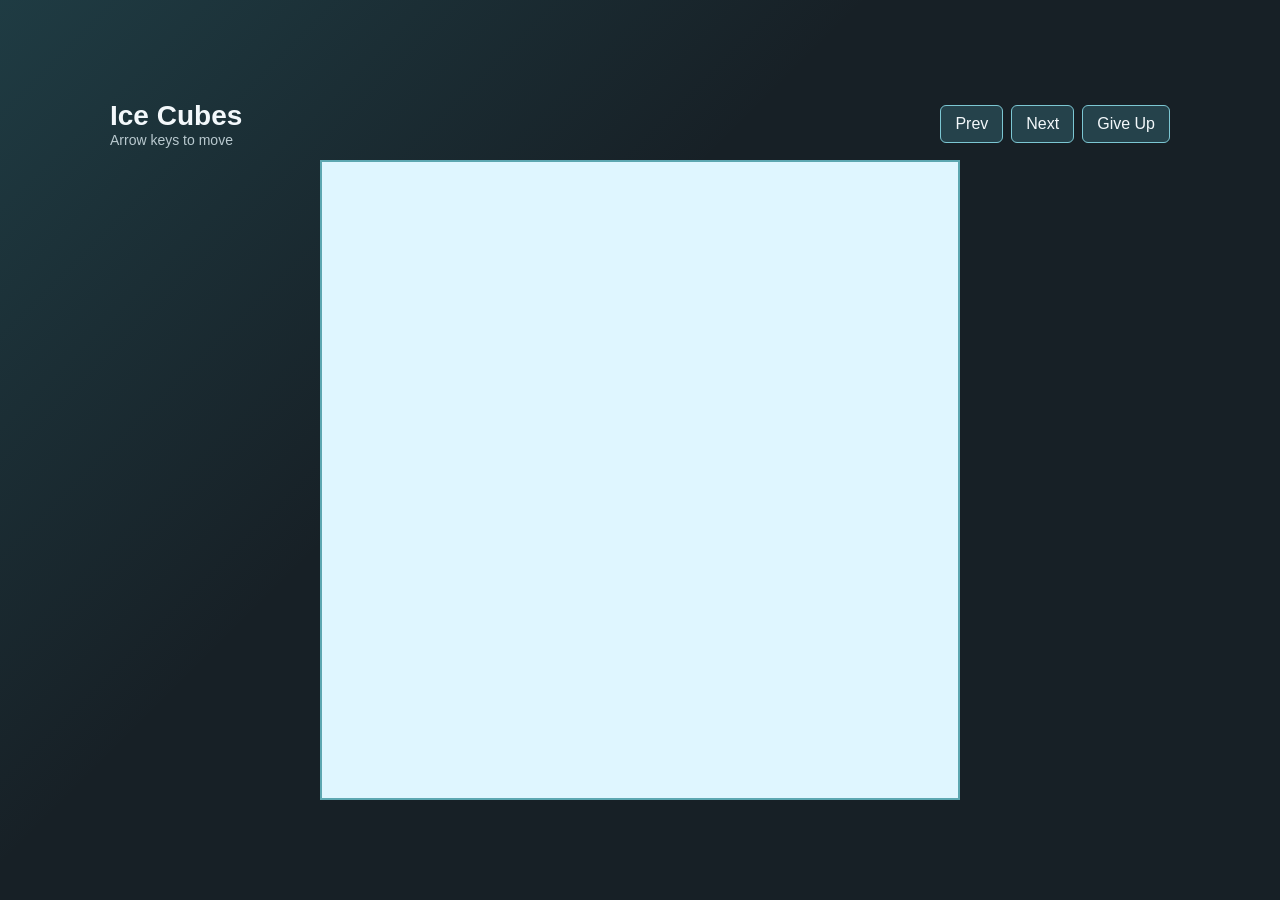
==== index.html @ 9e2e9a9b "first" ====
<!doctype html>
<html lang="ja">
  <head>
    <meta charset="utf-8">
    <meta name="viewport" content="width=device-width, initial-scale=1">
    <title>Ice Cubes</title>
    <link rel="stylesheet" href="style.css">
  </head>
  <body>
    <main class="game-shell">
      <header class="game-header">
        <div>
          <h1>Ice Cubes</h1>
          <p id="status">Arrow keys to move</p>
        </div>
        <div class="controls">
          <button id="prev-stage" type="button" aria-label="Previous stage">Prev</button>
          <button id="next-stage" type="button" aria-label="Next stage">Next</button>
          <button id="give-up" type="button">Give Up</button>
        </div>
      </header>

      <canvas id="game" width="640" height="640" aria-label="Ice Cubes game board"></canvas>
    </main>

    <script src="stages.js"></script>
    <script src="game.js"></script>
  </body>
</html>
---- style.css ----
:root {
  color-scheme: dark;
  font-family: Arial, Helvetica, sans-serif;
  background: #172026;
  color: #f3f8fb;
}

* {
  box-sizing: border-box;
}

body {
  min-height: 100vh;
  margin: 0;
  display: grid;
  place-items: center;
  background:
    linear-gradient(135deg, rgba(62, 169, 183, 0.2), transparent 40%),
    #172026;
}

.game-shell {
  width: min(100vw, 1100px);
  padding: 20px;
}

.game-header {
  display: flex;
  align-items: center;
  justify-content: space-between;
  gap: 16px;
  margin-bottom: 12px;
}

h1,
p {
  margin: 0;
}

h1 {
  font-size: 28px;
}

p {
  color: #b9c9cf;
  font-size: 14px;
}

button {
  min-height: 38px;
  padding: 0 14px;
  border: 1px solid #7cc7d3;
  border-radius: 6px;
  background: #25424b;
  color: #f3f8fb;
  cursor: pointer;
  font: inherit;
}

button:hover {
  background: #315663;
}

button:active {
  transform: translateY(1px);
}

.controls {
  display: flex;
  flex-wrap: wrap;
  justify-content: flex-end;
  gap: 8px;
}

canvas {
  display: block;
  width: min(100%, 90vh);
  max-width: 640px;
  aspect-ratio: 1;
  margin: 0 auto;
  border: 2px solid #5da7b1;
  background: #dff6ff;
  image-rendering: pixelated;
}
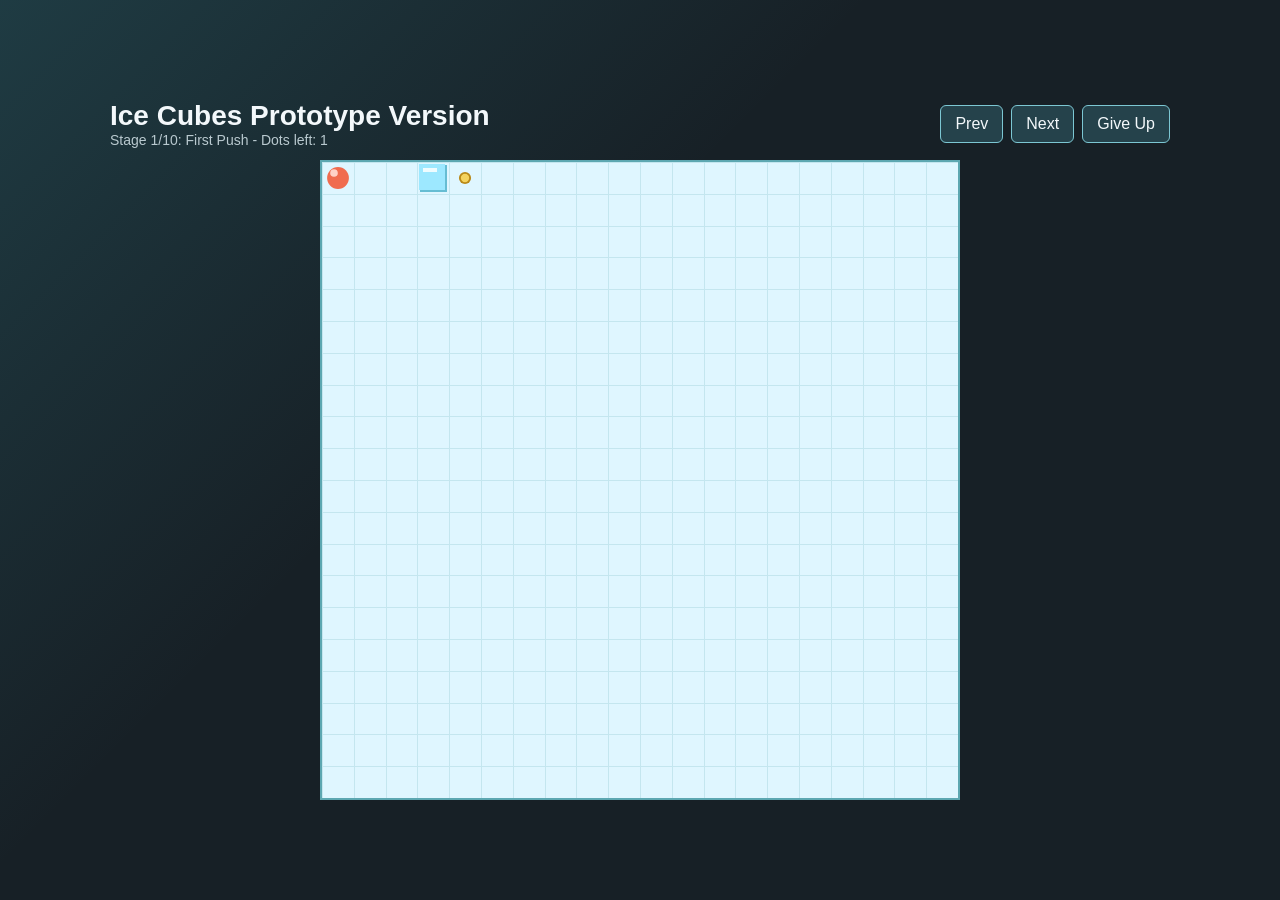
==== commit 7b4519e9: "set prototype version to title" ====
--- a/index.html
+++ b/index.html
@@ -10,7 +10,8 @@
     <main class="game-shell">
       <header class="game-header">
         <div>
-          <h1>Ice Cubes</h1>
+          <h1>Ice Cubes Prototype Version
+</h1>
           <p id="status">Arrow keys to move</p>
         </div>
         <div class="controls">
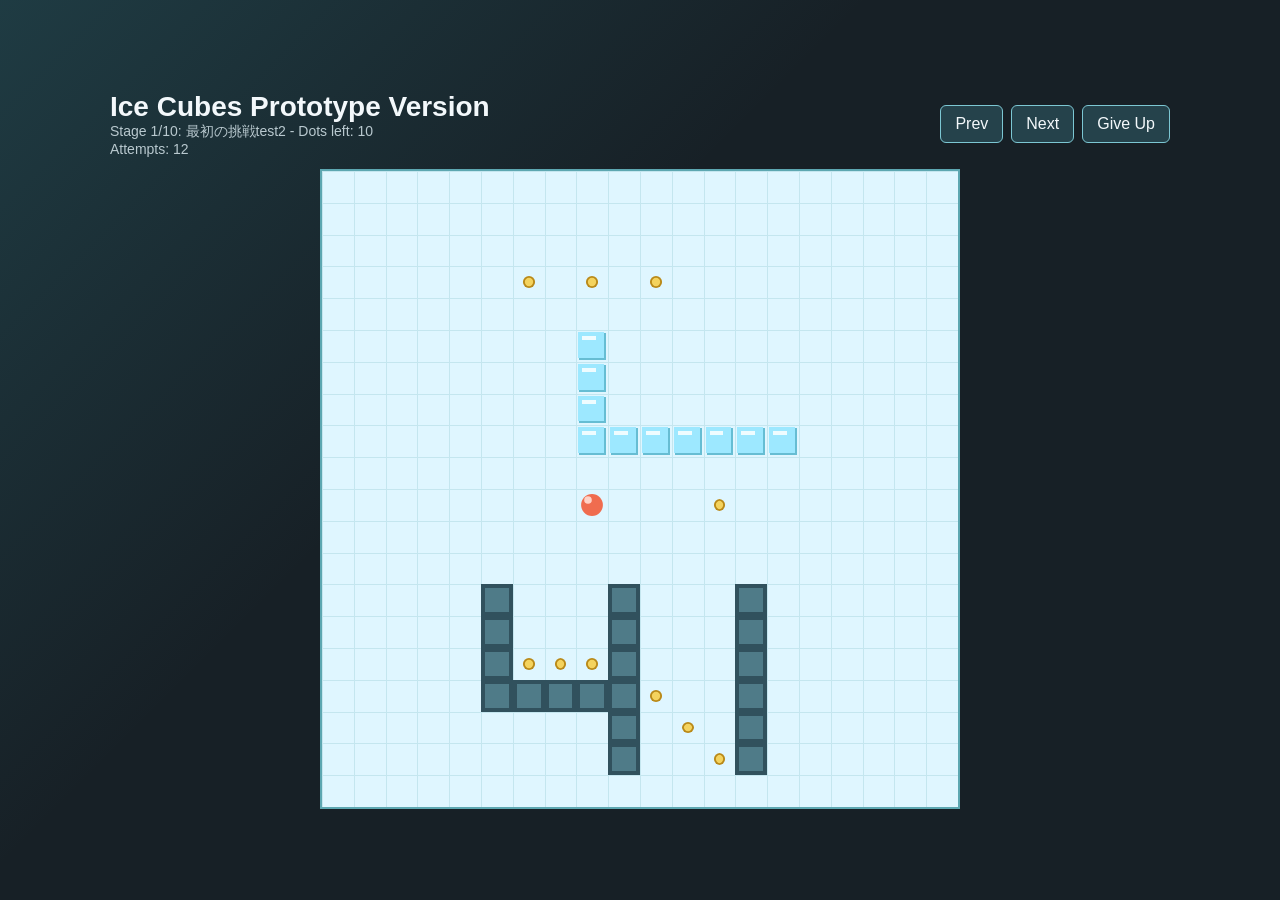
==== commit 12f8902a: "Add attempts system and game over" ====
--- a/index.html
+++ b/index.html
@@ -13,6 +13,7 @@
           <h1>Ice Cubes Prototype Version
 </h1>
           <p id="status">Arrow keys to move</p>
+          <p id="attempts">
         </div>
         <div class="controls">
           <button id="prev-stage" type="button" aria-label="Previous stage">Prev</button>
@@ -28,3 +29,4 @@
     <script src="game.js"></script>
   </body>
 </html>
+
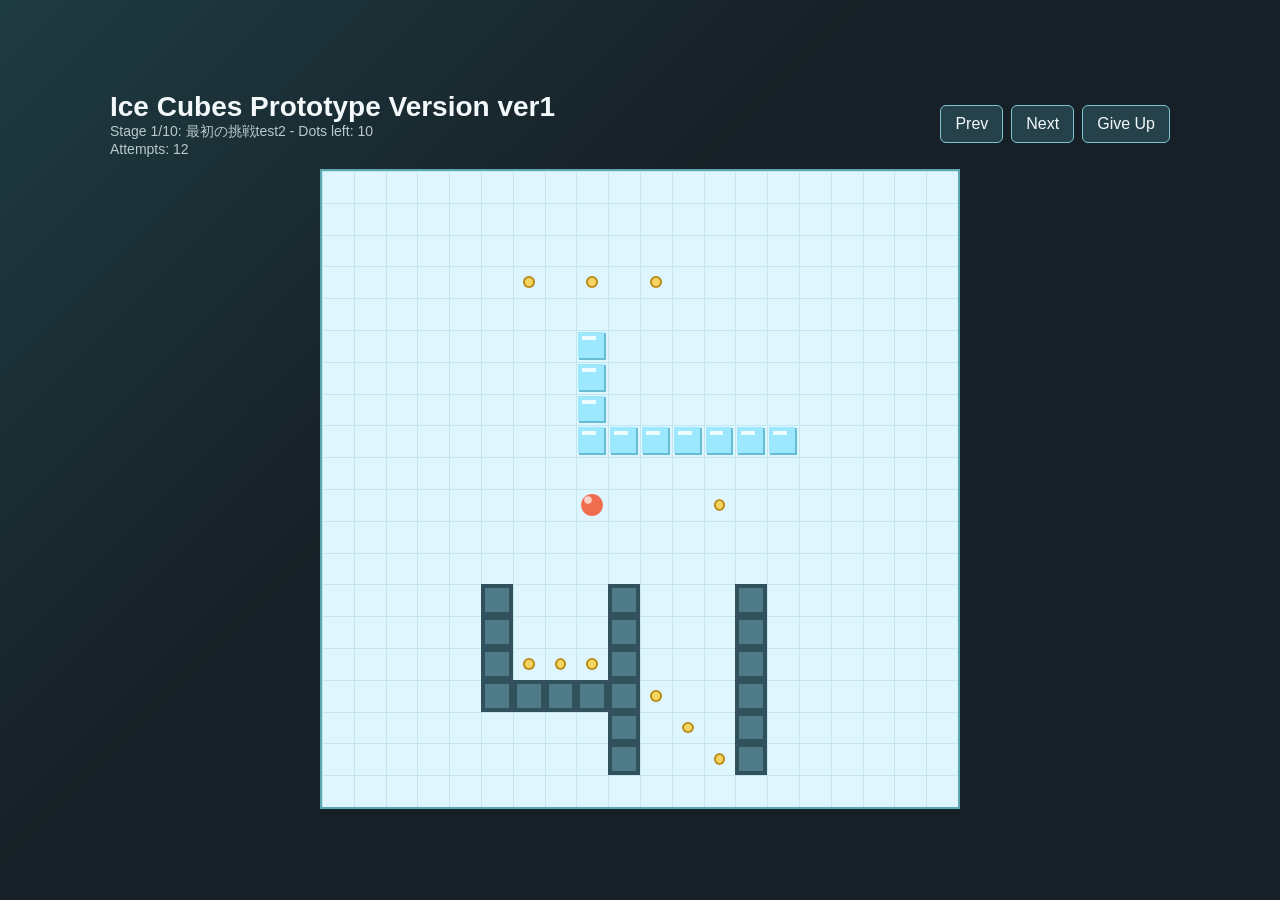
==== commit 2aefbcf1: "Update index.html" ====
--- a/index.html
+++ b/index.html
@@ -10,7 +10,7 @@
     <main class="game-shell">
       <header class="game-header">
         <div>
-          <h1>Ice Cubes Prototype Version
+          <h1>Ice Cubes Prototype Version ver1
 </h1>
           <p id="status">Arrow keys to move</p>
           <p id="attempts">
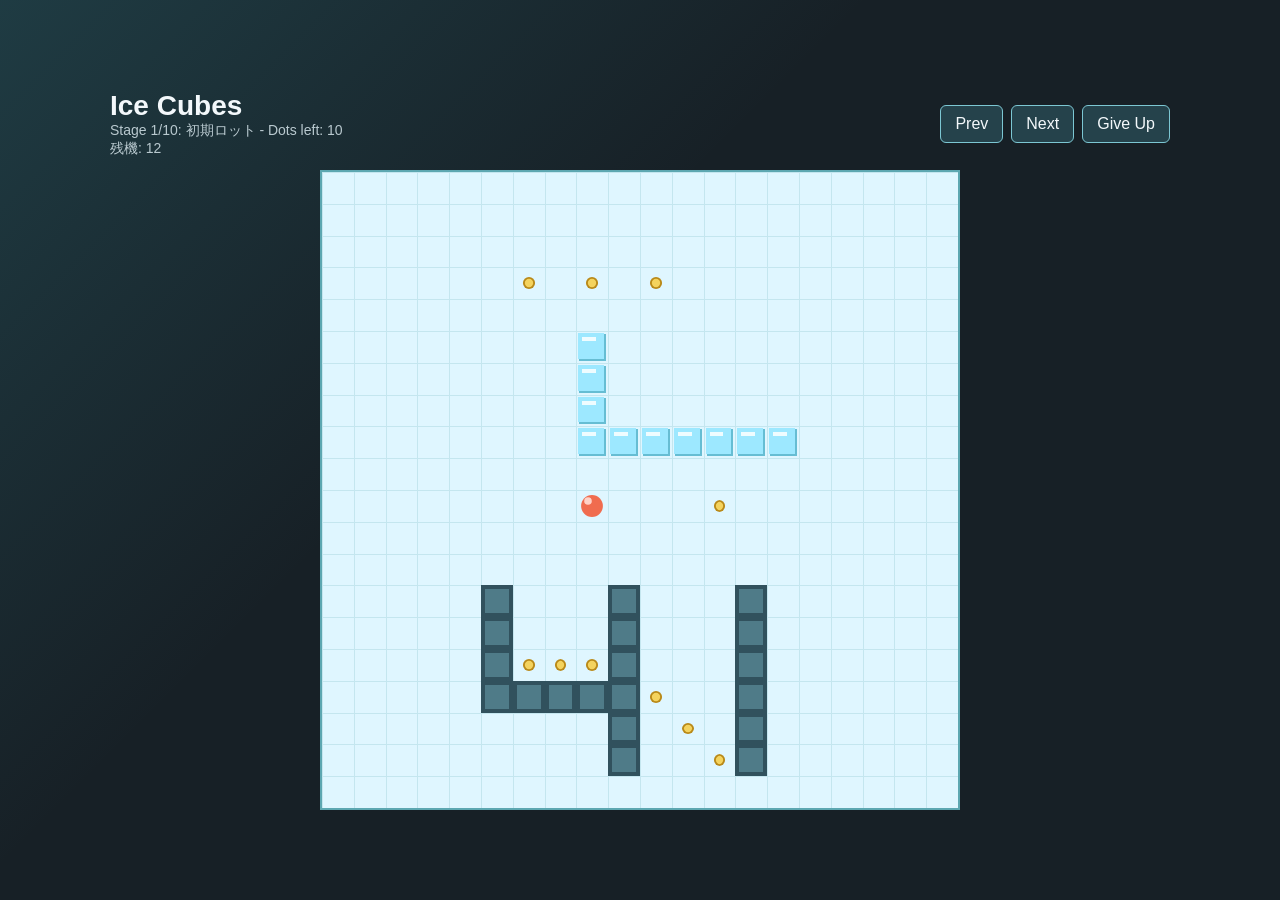
==== commit e49593c6: "another one upps. ]" ====
--- a/index.html
+++ b/index.html
@@ -10,7 +10,7 @@
     <main class="game-shell">
       <header class="game-header">
         <div>
-          <h1>Ice Cubes Prototype Version ver1
+          <h1>Ice Cubes
 </h1>
           <p id="status">Arrow keys to move</p>
           <p id="attempts">
